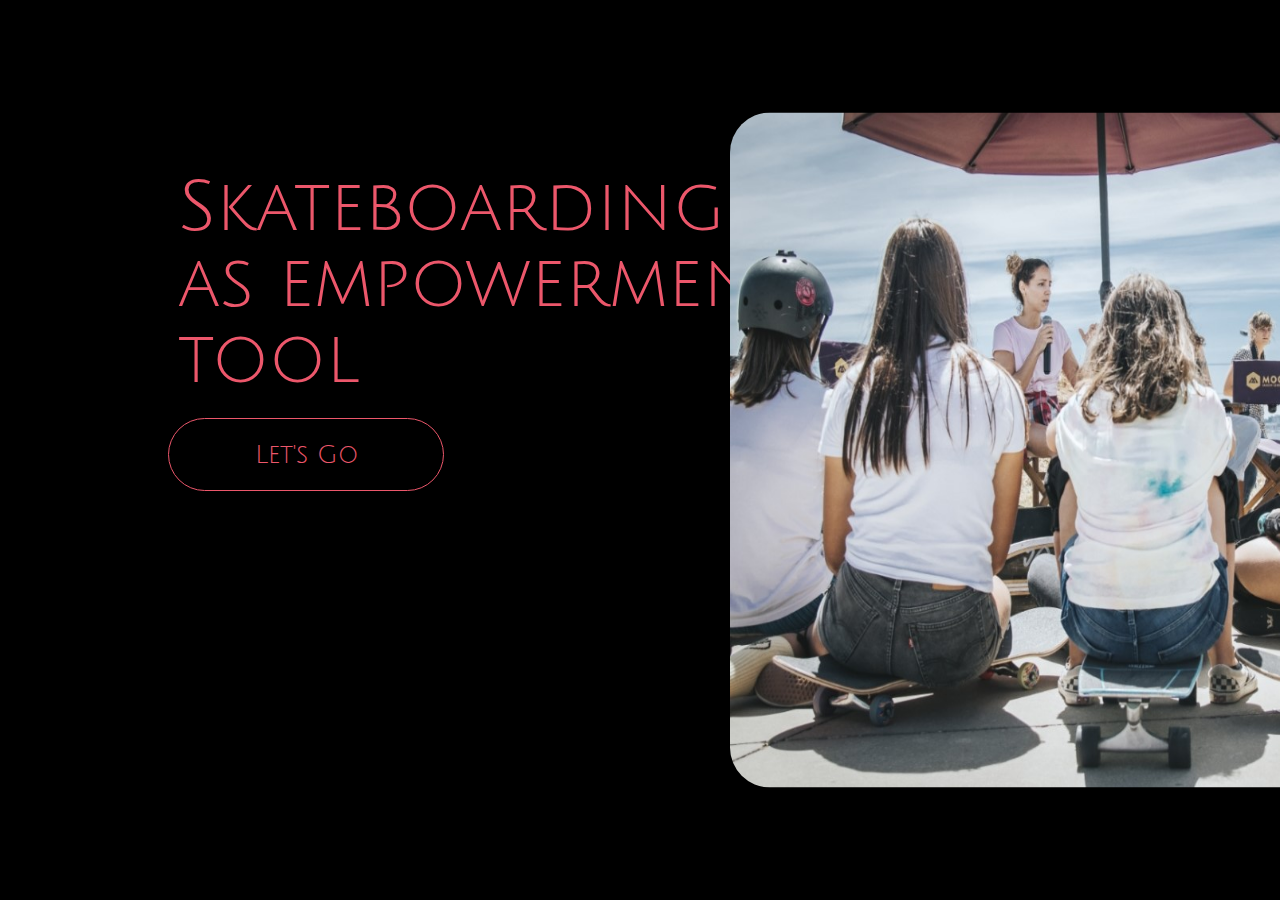
==== index.html @ cdcb0fc5 "First try GH" ====
<!DOCTYPE html>
<html lang="en">
<head>
    <meta charset="UTF-8">
    <meta http-equiv="X-UA-Compatible" content="IE=edge">
    <meta name="viewport" content="width=device-width, initial-scale=1.0">
    <link rel="stylesheet" href="styles.css">
    <link rel="preconnect" href="https://fonts.googleapis.com">
<link rel="preconnect" href="https://fonts.gstatic.com" crossorigin>
<link href="https://fonts.googleapis.com/css2?family=Julius+Sans+One&display=swap" rel="stylesheet">
    <title>Final Project</title>
</head>
<body>
    <div id="text-inicial">Skateboarding <br/>as empowerment <br/>tool</div>
    <button type="button" class="button-hp" id="botaohp"> <a href="about.html"><span class="button-text">Let's Go</span></a></button>
    <div class="container">
        <img class="pic1" src="images/hp_photo_2.jpg" alt="woman speaing on the microphone for another girls">
    </div>
    <script src="index.js"></script>
</body>
</html>
---- styles.css ----
body{
    background-color: black;
}

#text-inicial{
padding-top: 150px;
padding-left: 150px;
margin: 20px;
color: #EC576B;
font-size: 70px;
font-family: Julius Sans One;
font-weight: 400;
word-wrap: break-word;
}

.container {
    display: flex;
    padding-left: 100px;
  }

.button-hp{
width: 276px;
height: 73px;
border-radius: 46px;
border: 1px solid #EC576B;
background: rgba(217, 217, 217, 0.00);
display: flex;
justify-content: center;
align-items: center;
margin-left: 160px;
}

.button-text{
color: #EC576B;
text-shadow: 0px 4px 4px 0px rgba(0, 0, 0, 0.25);
font-size: 25px;
font-family: Julius Sans One;
}

.pic1{
width: 550px;
height: 750px;
flex-shrink: 0;
float: right;
margin-left: 100px;
border-radius: 40px 0 0 40px;
background: url(images/hp_photo.jpg), lightgray 50% / cover no-repeat;
background-size: 50% auto;
background-repeat: no-repeat;
background-position: right center;
position: absolute;
  top: 50%;
  transform: translateY(-50%);
  right: 0;
  height: 75%;
 }

 a{
  text-decoration: none;
 }

 .pop-out {
  transform: scale(1.2); /* Aumenta o tamanho do botão */
  transition: transform 0.3s ease; /* Adiciona uma transição suave */
}
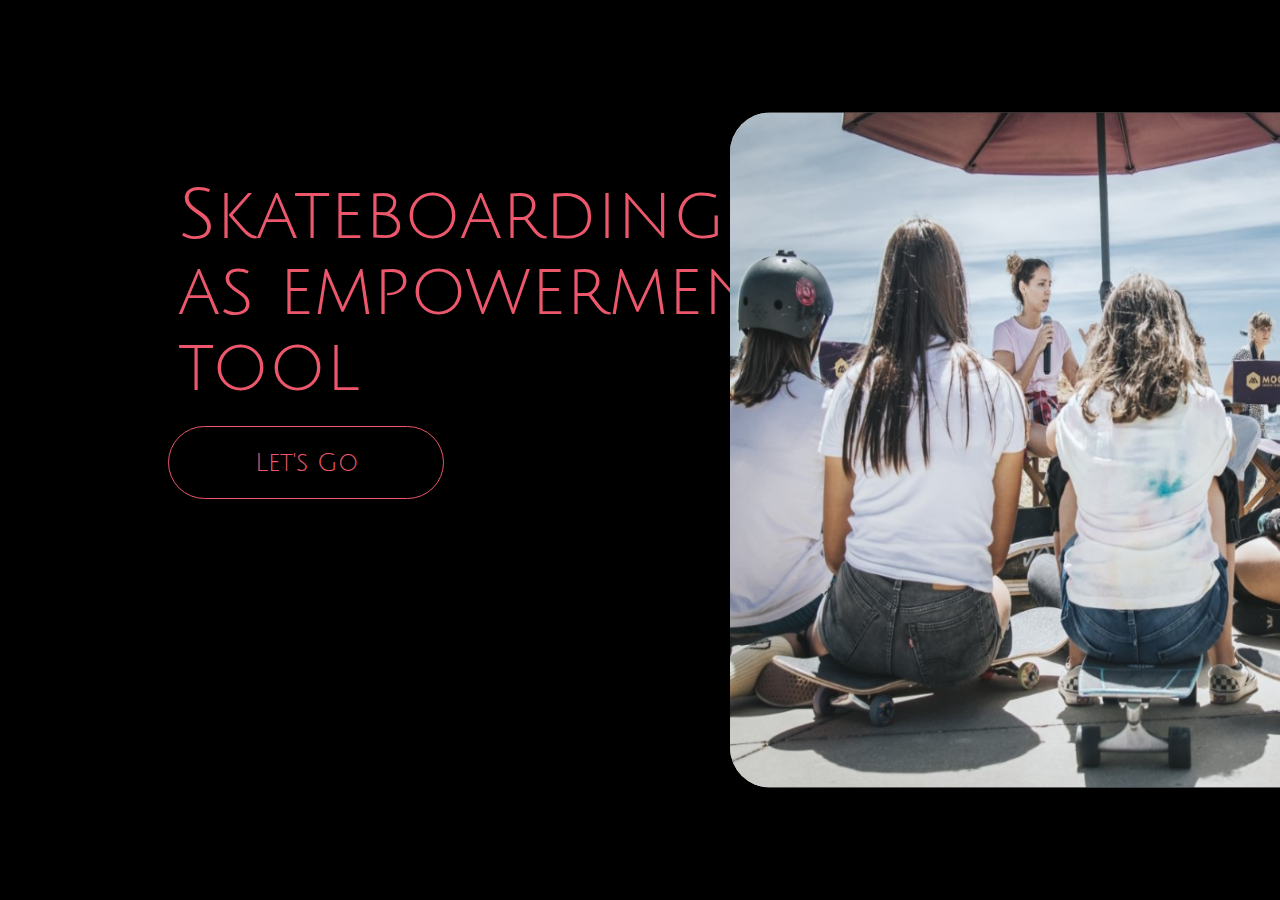
==== commit 32327ea9: "Page_2" ====
--- a/index.html
+++ b/index.html
@@ -12,7 +12,7 @@
 </head>
 <body>
     <div id="text-inicial">Skateboarding <br/>as empowerment <br/>tool</div>
-    <button type="button" class="button-hp" id="botaohp"> <a href="about.html"><span class="button-text">Let's Go</span></a></button>
+    <button type="button" class="button-hp" id="botaohp"> <a href="page2.html"><span class="button-text">Let's Go</span></a></button>
     <div class="container">
         <img class="pic1" src="images/hp_photo_2.jpg" alt="woman speaing on the microphone for another girls">
     </div>
--- a/styles.css
+++ b/styles.css
@@ -1,6 +1,27 @@
-body{
-    background-color: black;
+body {
+  background-color: black;
+  display: flex;
+  flex-direction: column;
+  justify-content: flex-start;
 }
+
+.inicio {
+  display: flex;
+  flex-direction: column;
+  align-items: center;
+  justify-content: center;
+  height: 100px;
+}
+
+h1.page2 {
+  color: #EC576B;
+  font-family: Julius Sans One;
+  font-size: 50px;
+  font-weight: 400;
+  line-height: normal;
+  text-transform: lowercase;
+}
+
 
 #text-inicial{
 padding-top: 150px;
@@ -60,6 +81,45 @@
  }
 
  .pop-out {
-  transform: scale(1.2); /* Aumenta o tamanho do botão */
-  transition: transform 0.3s ease; /* Adiciona uma transição suave */
+  transform: scale(1.2); 
+  transition: transform 0.3s ease; 
 }
+
+.frame-button{
+  width: 323px;
+height: 446px;
+border-radius: 95px;
+border: 1px solid #EC576B;
+background: rgba(0, 0, 0, 0.10);
+box-shadow: 0px 4px 4px 0px rgba(0, 0, 0, 0.25);
+margin-left: 150px;
+margin-top: 70px;
+text-align: center;
+position: relative;
+}
+
+.imagens_p2 {
+  position: absolute;
+  top: 50%;
+  left: 50%;
+  transform: translate(-50%, -50%);
+  width: 116px;
+  height: auto;
+  object-fit: cover;
+  margin-top: 10px;
+}
+
+.h2-frame {
+  display: flex;
+  flex-direction: column;
+  align-items: center;
+  justify-content: flex-start;
+  height: 100%;
+  color: #EC576B;
+  font-size: 32px;
+  font-family: Julius Sans One;
+  font-style: normal;
+  font-weight: 400;
+  line-height: normal;
+  text-transform: uppercase;
+}
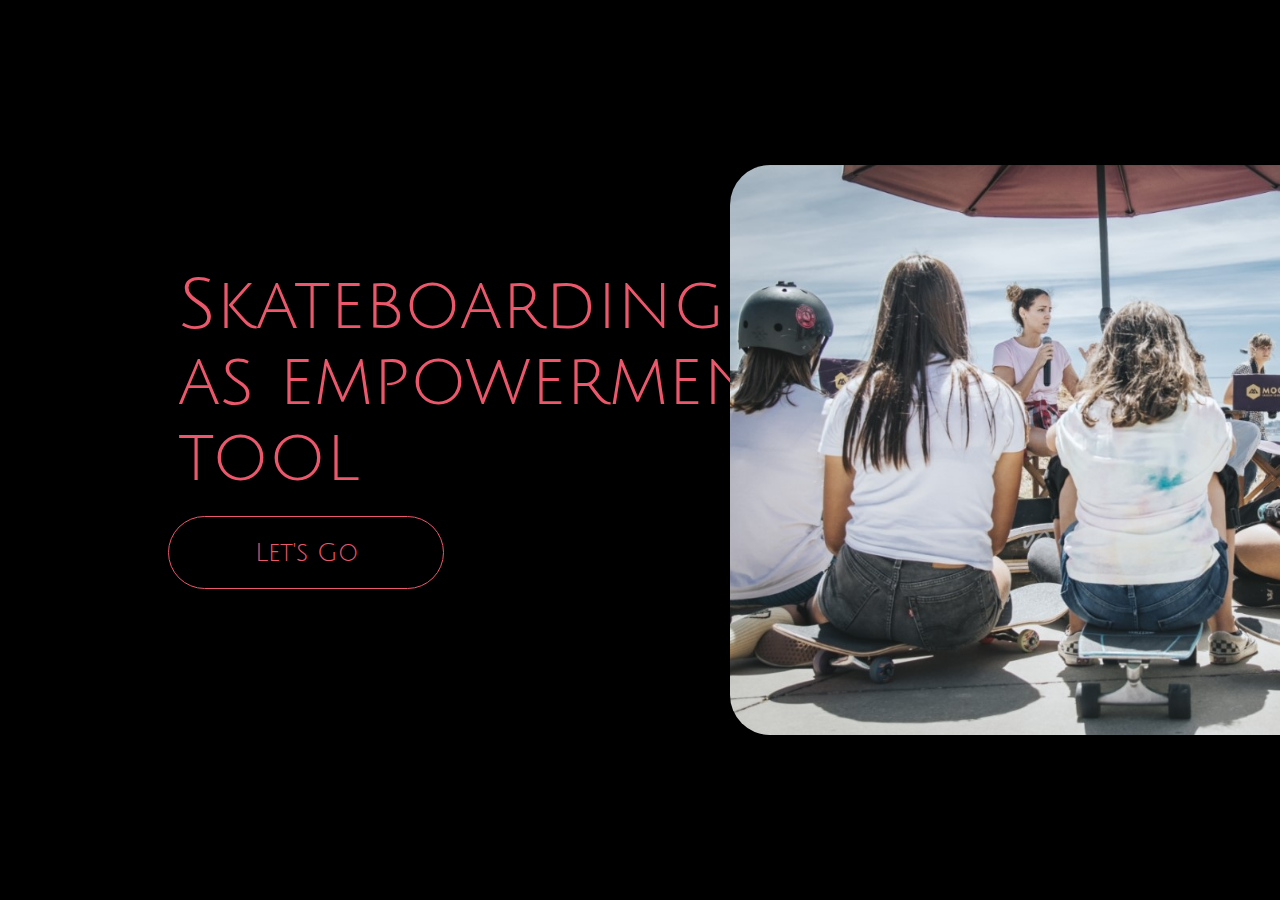
==== commit 69b31467: "teste celular" ====
--- a/index.html
+++ b/index.html
@@ -10,12 +10,12 @@
 <link href="https://fonts.googleapis.com/css2?family=Julius+Sans+One&display=swap" rel="stylesheet">
     <title>Final Project</title>
 </head>
-<body>
-    <div id="text-inicial">Skateboarding <br/>as empowerment <br/>tool</div>
-    <button type="button" class="button-hp" id="botaohp"> <a href="page2.html"><span class="button-text">Let's Go</span></a></button>
+<body class="custom-body">
     <div class="container">
-        <img class="pic1" src="images/hp_photo_2.jpg" alt="woman speaing on the microphone for another girls">
+      <img class="pic1" src="images/hp_photo_2.jpg" alt="woman speaing on the microphone for another girls">
+      <div id="text-inicial">Skateboarding <br/>as empowerment <br/>tool</div>
     </div>
+    <button type="button" class="button-hp" id="buttonhp"> <a href="page2.html"><span class="button-text">Let's Go</span></a></button>
     <script src="index.js"></script>
-</body>
+  </body>  
 </html>--- a/styles.css
+++ b/styles.css
@@ -1,4 +1,4 @@
-body {
+.custom-body {
   background-color: black;
   display: flex;
   flex-direction: column;
@@ -23,21 +23,37 @@
 }
 
 
-#text-inicial{
-padding-top: 150px;
-padding-left: 150px;
-margin: 20px;
-color: #EC576B;
-font-size: 70px;
-font-family: Julius Sans One;
-font-weight: 400;
-word-wrap: break-word;
+#text-inicial {
+  padding-top: 100px;
+  padding-left: 150px;
+  margin: 20px;
+  margin-top: 160px;
+  color: #EC576B;
+  font-size: 70px;
+  font-family: Julius Sans One;
+  font-weight: 400;
+  word-wrap: break-word;
+}
+
+@media (max-width: 767px) {
+  #text-inicial {
+    padding: 10px;
+    font-size: 40px;
+    margin-top: 200px;
+  }
 }
 
 .container {
-    display: flex;
-    padding-left: 100px;
+  display: flex;
+  flex-direction: row;
+}
+
+@media (max-width: 767px) {
+  .container {
+    flex-direction: column; 
+    align-items: center; 
   }
+}
 
 .button-hp{
 width: 276px;
@@ -58,27 +74,28 @@
 font-family: Julius Sans One;
 }
 
-.pic1{
-width: 550px;
-height: 750px;
-flex-shrink: 0;
-float: right;
-margin-left: 100px;
-border-radius: 40px 0 0 40px;
-background: url(images/hp_photo.jpg), lightgray 50% / cover no-repeat;
-background-size: 50% auto;
-background-repeat: no-repeat;
-background-position: right center;
-position: absolute;
+.pic1 {
+  width: 100%;
+  max-width: 550px;
+  height: auto;
+  object-fit: cover;
+  margin-left: 100px;
+  border-radius: 40px 0 0 40px;
+  position: absolute;
   top: 50%;
   transform: translateY(-50%);
   right: 0;
-  height: 75%;
- }
+}
 
- a{
+ @media (max-width: 768px) {
+  .container {
+    flex-direction: column;
+    align-items: center;
+  }}
+
+a{
   text-decoration: none;
- }
+}
 
  .pop-out {
   transform: scale(1.2); 
